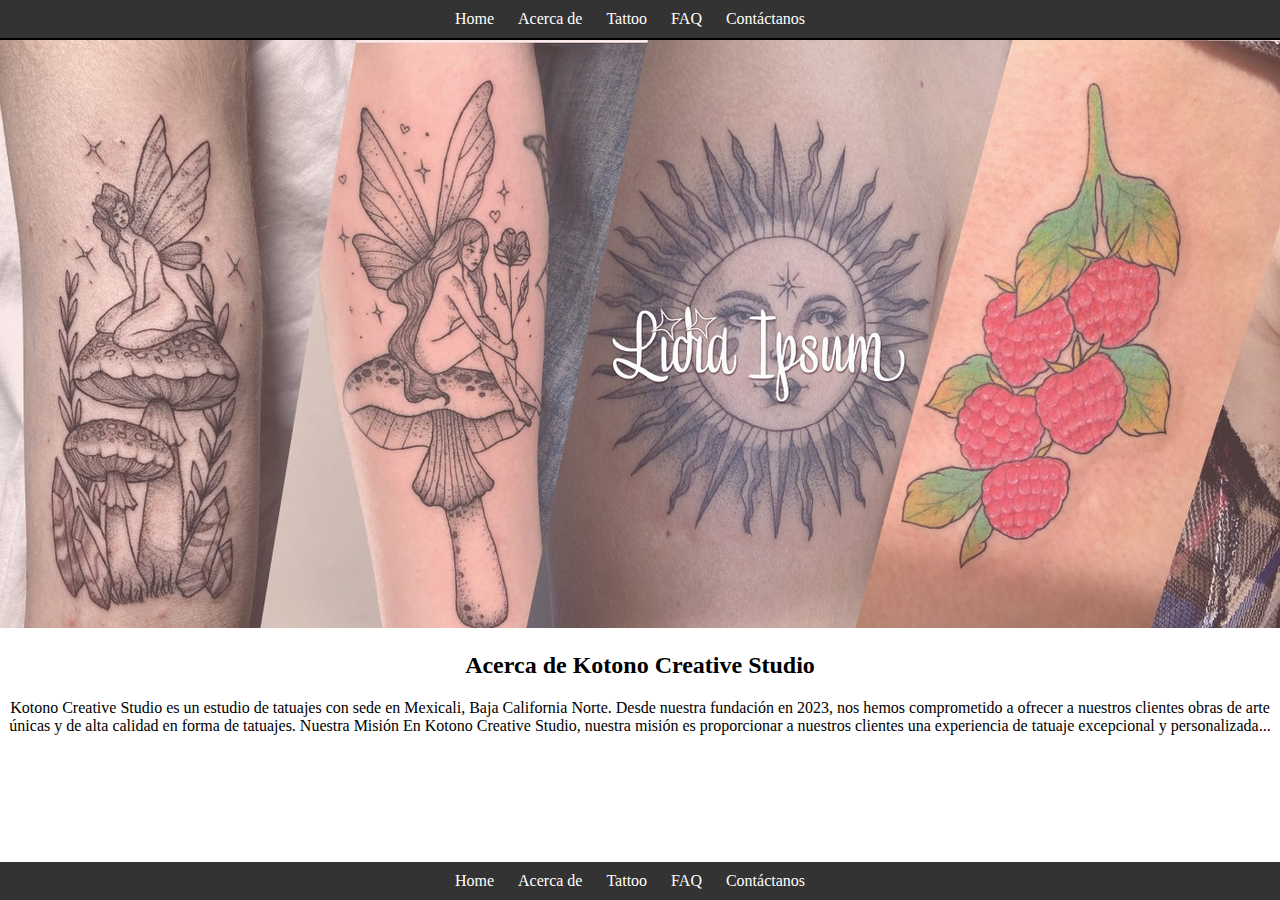
==== pages/acerca.html @ d067cf30 "primer commit" ====
<!DOCTYPE html>
<html lang="en">
<head>
    <meta charset="UTF-8">
    <meta name="viewport" content="width=device-width, initial-scale=1.0">
    <link rel="icon" type="image/x-icon" href="../img/zanahoria.ico">
    <link rel="stylesheet" href="../css/styles.css">
    <title>Welcome to Kotono Creative Studio</title>
</head>
<body>
    <header>
        <nav>
            <ul>
                <li><a href="../index.html">Home</a></li>
                <li><a href="acerca.html">Acerca de</a></li>
                <li><a href="../pages/tattoo.html">Tattoo</a></li>
                <li><a href="../pages/faq.html">FAQ</a></li>
                <li><a href="/contact.html">Contáctanos</a></li>
            </ul>
        </nav>
    </header>

    <div class="about-section">
        <img src="../img/banner.png" alt="Banner">
        <div class="about-content">
            <h2>Acerca de Kotono Creative Studio</h2>
            <p>Kotono Creative Studio es un estudio de tatuajes con sede en Mexicali, Baja California Norte. Desde nuestra fundación en 2023, nos hemos comprometido a ofrecer a nuestros clientes obras de arte únicas y de alta calidad en forma de tatuajes. Nuestra Misión En Kotono Creative Studio, nuestra misión es proporcionar a nuestros clientes una experiencia de tatuaje excepcional y personalizada...</p>
        </div>
    </div>
    
    
    
    <footer>
        <nav>
            <ul>
                <li><a href="../index.html">Home</a></li>
                <li><a href="acerca.html">Acerca de</a></li>
                <li><a href="../pages/tattoo.html">Tattoo</a></li>
                <li><a href="../pages/faq.html">FAQ</a></li>
                <li><a href="/contact.html">Contáctanos</a></li>
            </ul>
        </nav>
    </footer>
</body>
</html>
---- css/styles.css ----
/* Estilos globales */
body {
    margin: 0;
    padding: 0;
}

header {
    background-color: #333;
    color: #fff;
    padding: 10px 0;
    text-align: center;
}

nav ul {
    list-style-type: none;
    padding: 0;
    margin: 0;
}

nav ul li {
    display: inline;
    margin-right: 20px;
}

nav ul li a {
    color: #fff;
    text-decoration: none;
}

.home-section {
    overflow: hidden; /* Limpiar los floats */
    padding: 50px 0;
    text-align: center;
}

.left-content {
    width: 50%;
    float: left;
    text-align: left; /* Alinear el texto a la izquierda */
    margin: 50px;
    text-align: center;
    
}

.right-content {
    width: 50%;
    float: right;
}

.left-content img {
    display: block;
    margin: 0 auto; /* Centrar la imagen horizontalmente */
    width: 350px;
}

.right-content img {
    display: block;
    margin: 0 auto; /* Centrar la imagen horizontalmente */
}

footer {
    position: fixed;
    bottom: 0;
    width: 100%;
    background-color: #333;
    color: #fff;
    padding: 10px 0;
    text-align: center;
}

footer nav ul {
    list-style-type: none;
    padding: 0;
}

footer nav ul li {
    display: inline;
    margin-right: 20px;
}

footer nav ul li a {
    color: #fff;
    text-decoration: none;
}

.small-image {
    width: 250px;
}



.about-section {
    text-align: center; /* Esto centrará horizontalmente el contenido dentro del div */
}

.about-section img {
    display: inline-block; /* Esto permite que el margen automático funcione correctamente */
    margin: 0 auto; /* Esto centra la imagen horizontalmente */
}







.tattoo-section {
    text-align: center;
    margin-bottom: 20px; /* Espacio entre la imagen y el botón */
}

.portfolio-button {
    padding: 10px 20px;
    background-color: #333;
    color: #fff;
    border: none;
    border-radius: 5px;
    cursor: pointer;
}

.portfolio-button:hover {
    background-color: #555;
}



.faq-section {
    max-width: 800px; /* Establece el ancho máximo de la sección */
    margin: 100px auto 0; /* Centra la sección horizontalmente */
    text-align: left; /* Alinea el texto a la izquierda */
}





.contact-section {
    text-align: center; 
}

.form-container {
    display: inline-block; 
    text-align: left; 
}
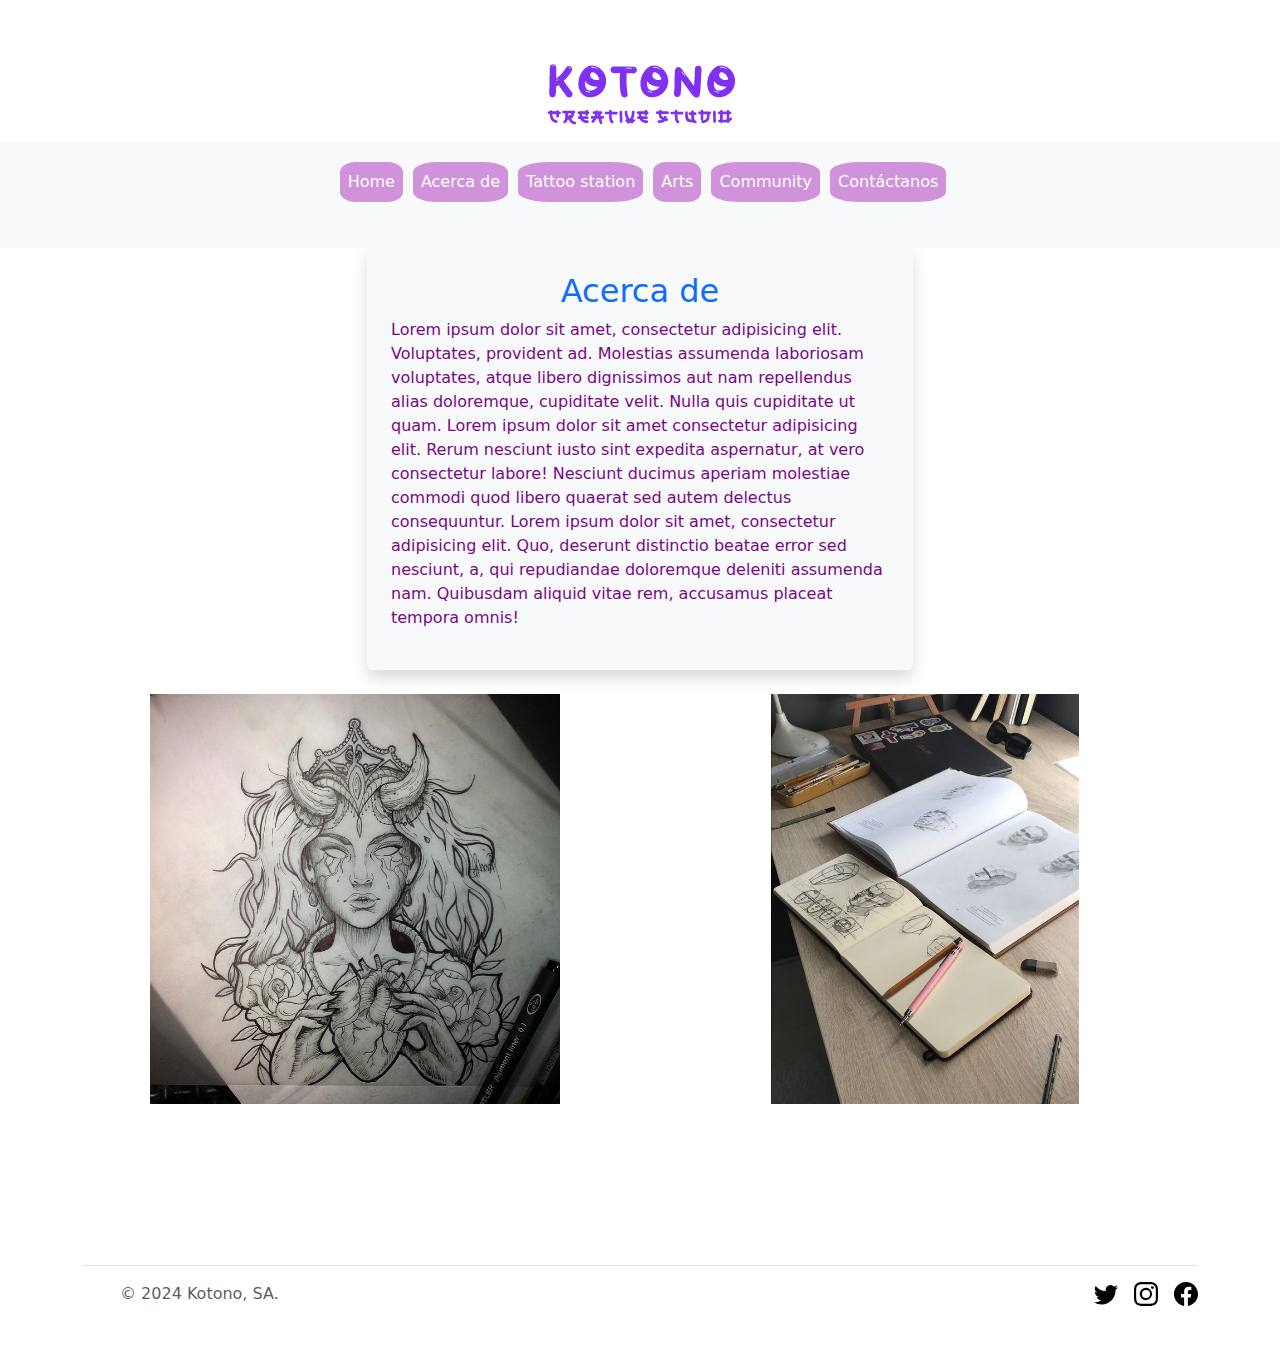
==== commit 2ac374c0: "segundo commit" ====
--- a/pages/acerca.html
+++ b/pages/acerca.html
@@ -2,44 +2,92 @@
 <html lang="en">
 <head>
     <meta charset="UTF-8">
-    <meta name="viewport" content="width=device-width, initial-scale=1.0">
-    <link rel="icon" type="image/x-icon" href="../img/zanahoria.ico">
+    <meta name="viewport" content="width=device-width, initial-scale=1">
+    <link href="https://cdn.jsdelivr.net/npm/bootstrap@5.3.3/dist/css/bootstrap.min.css" rel="stylesheet" integrity="sha384-QWTKZyjpPEjISv5WaRU9OFeRpok6YctnYmDr5pNlyT2bRjXh0JMhjY6hW+ALEwIH" crossorigin="anonymous">
+    <link rel="icon" type="image/x-icon" href="../img/kotono icons-01.ico">
     <link rel="stylesheet" href="../css/styles.css">
     <title>Welcome to Kotono Creative Studio</title>
 </head>
 <body>
+    <svg xmlns="http://www.w3.org/2000/svg" class="d-none">
+        <symbol id="bootstrap" viewBox="0 0 118 94">
+        <title>Bootstrap</title>
+        <symbol id="facebook" viewBox="0 0 16 16">
+        <path d="M16 8.049c0-4.446-3.582-8.05-8-8.05C3.58 0-.002 3.603-.002 8.05c0 4.017 2.926 7.347 6.75 7.951v-5.625h-2.03V8.05H6.75V6.275c0-2.017 1.195-3.131 3.022-3.131.876 0 1.791.157 1.791.157v1.98h-1.009c-.993 0-1.303.621-1.303 1.258v1.51h2.218l-.354 2.326H9.25V16c3.824-.604 6.75-3.934 6.75-7.951z"/>
+        </symbol>
+        <symbol id="instagram" viewBox="0 0 16 16">
+            <path d="M8 0C5.829 0 5.556.01 4.703.048 3.85.088 3.269.222 2.76.42a3.917 3.917 0 0 0-1.417.923A3.927 3.927 0 0 0 .42 2.76C.222 3.268.087 3.85.048 4.7.01 5.555 0 5.827 0 8.001c0 2.172.01 2.444.048 3.297.04.852.174 1.433.372 1.942.205.526.478.972.923 1.417.444.445.89.719 1.416.923.51.198 1.09.333 1.942.372C5.555 15.99 5.827 16 8 16s2.444-.01 3.298-.048c.851-.04 1.434-.174 1.943-.372a3.916 3.916 0 0 0 1.416-.923c.445-.445.718-.891.923-1.417.197-.509.332-1.09.372-1.942C15.99 10.445 16 10.173 16 8s-.01-2.445-.048-3.299c-.04-.851-.175-1.433-.372-1.941a3.926 3.926 0 0 0-.923-1.417A3.911 3.911 0 0 0 13.24.42c-.51-.198-1.092-.333-1.943-.372C10.443.01 10.172 0 7.998 0h.003zm-.717 1.442h.718c2.136 0 2.389.007 3.232.046.78.035 1.204.166 1.486.275.373.145.64.319.92.599.28.28.453.546.598.92.11.281.24.705.275 1.485.039.843.047 1.096.047 3.231s-.008 2.389-.047 3.232c-.035.78-.166 1.203-.275 1.485a2.47 2.47 0 0 1-.599.919c-.28.28-.546.453-.92.598-.28.11-.704.24-1.485.276-.843.038-1.096.047-3.232.047s-2.39-.009-3.233-.047c-.78-.036-1.203-.166-1.485-.276a2.478 2.478 0 0 1-.92-.598 2.48 2.48 0 0 1-.6-.92c-.109-.281-.24-.705-.275-1.485-.038-.843-.046-1.096-.046-3.233 0-2.136.008-2.388.046-3.231.036-.78.166-1.204.276-1.486.145-.373.319-.64.599-.92.28-.28.546-.453.92-.598.282-.11.705-.24 1.485-.276.738-.034 1.024-.044 2.515-.045v.002zm4.988 1.328a.96.96 0 1 0 0 1.92.96.96 0 0 0 0-1.92zm-4.27 1.122a4.109 4.109 0 1 0 0 8.217 4.109 4.109 0 0 0 0-8.217zm0 1.441a2.667 2.667 0 1 1 0 5.334 2.667 2.667 0 0 1 0-5.334z"/>
+        </symbol>
+        <symbol id="twitter" viewBox="0 0 16 16">
+        <path d="M5.026 15c6.038 0 9.341-5.003 9.341-9.334 0-.14 0-.282-.006-.422A6.685 6.685 0 0 0 16 3.542a6.658 6.658 0 0 1-1.889.518 3.301 3.301 0 0 0 1.447-1.817 6.533 6.533 0 0 1-2.087.793A3.286 3.286 0 0 0 7.875 6.03a9.325 9.325 0 0 1-6.767-3.429 3.289 3.289 0 0 0 1.018 4.382A3.323 3.323 0 0 1 .64 6.575v.045a3.288 3.288 0 0 0 2.632 3.218 3.203 3.203 0 0 1-.865.115 3.23 3.23 0 0 1-.614-.057 3.283 3.283 0 0 0 3.067 2.277A6.588 6.588 0 0 1 .78 13.58a6.32 6.32 0 0 1-.78-.045A9.344 9.344 0 0 0 5.026 15z"/>
+        </symbol>
+    </svg>
     <header>
-        <nav>
-            <ul>
-                <li><a href="../index.html">Home</a></li>
-                <li><a href="acerca.html">Acerca de</a></li>
-                <li><a href="../pages/tattoo.html">Tattoo</a></li>
-                <li><a href="../pages/faq.html">FAQ</a></li>
-                <li><a href="/contact.html">Contáctanos</a></li>
-            </ul>
+        <img class="logo" src="../img/logo kotono-02.png" alt="Logo">
+        <nav class="navbar navbar-expand-lg navbar-light bg-light">
+            <div class="container-fluid">
+                <a class="navbar-brand" href="#"></a>
+                <button class="navbar-toggler" type="button" data-bs-toggle="collapse" data-bs-target="#navbarSupportedContent" aria-controls="navbarSupportedContent" aria-expanded="false" aria-label="Toggle navigation">
+                    <span class="navbar-toggler-icon"></span>
+                </button>
+                <div class="collapse navbar-collapse" id="navbarSupportedContent">
+                    <ul class="navbar-nav mx-auto"> 
+                        <li class="nav-item">
+                            <a class="nav-link custom-button" href="../index.html">Home</a>
+                        </li>
+                        <li class="nav-item">
+                            <a class="nav-link custom-button" href="../pages/acerca.html">Acerca de</a>
+                        </li>
+                        <li class="nav-item">
+                            <a class="nav-link custom-button" href="../pages/tattoo.html">Tattoo station</a>
+                        </li>
+                        <li class="nav-item">
+                            <a class="nav-link custom-button" href="../pages/art.html">Arts</a>
+                        </li>
+                        <li class="nav-item">
+                            <a class="nav-link custom-button" href="../pages/community.html">Community</a>
+                        </li>
+                        <li class="nav-item">
+                            <a class="nav-link custom-button" href="../pages/contact.html">Contáctanos</a>
+                        </li>
+                    </ul>
+                </div>
+            </div>
         </nav>
     </header>
-
-    <div class="about-section">
-        <img src="../img/banner.png" alt="Banner">
-        <div class="about-content">
-            <h2>Acerca de Kotono Creative Studio</h2>
-            <p>Kotono Creative Studio es un estudio de tatuajes con sede en Mexicali, Baja California Norte. Desde nuestra fundación en 2023, nos hemos comprometido a ofrecer a nuestros clientes obras de arte únicas y de alta calidad en forma de tatuajes. Nuestra Misión En Kotono Creative Studio, nuestra misión es proporcionar a nuestros clientes una experiencia de tatuaje excepcional y personalizada...</p>
+    <div class="container">
+        <div class="row">
+            <div class="col-md-6 mx-auto">
+                <div class="bg-light p-4 rounded shadow">
+                    <h2 class="text-center text-primary">Acerca de</h2>
+                    <p class="purple-text">                        Lorem ipsum dolor sit amet, consectetur adipisicing elit. Voluptates, provident ad. Molestias assumenda laboriosam voluptates, atque libero dignissimos aut nam repellendus alias doloremque, cupiditate velit. Nulla quis cupiditate ut quam. Lorem ipsum dolor sit amet consectetur adipisicing elit. Rerum nesciunt iusto sint expedita aspernatur, at vero consectetur labore! Nesciunt ducimus aperiam molestiae commodi quod libero quaerat sed autem delectus consequuntur. Lorem ipsum dolor sit amet, consectetur adipisicing elit. Quo, deserunt distinctio beatae error sed nesciunt, a, qui repudiandae doloremque deleniti assumenda nam. Quibusdam aliquid vitae rem, accusamus placeat tempora omnis!</p>
+                </div>
+            </div>
+        </div>
+        <div class="row mt-4"> <!-- a fila para la imagen -->
+            <div class="col-md-6 mx-auto text-center">
+                <img src="../img/tattoo1.jpg" alt="Kotono" class="img-fluid" style="max-height: 90%; max-width: 75%;">
+            </div>
+            <div class="col-md-6 mx-auto text-center">
+                <img src="../img/tattoo2.jpg" alt="Your New Image" class="img-fluid" style="max-height: 75%; max-width: 75%;">
+            </div>
         </div>
     </div>
+    <div class="b-example-divider"></div>
+<div class="container">
+<footer class="d-flex flex-wrap justify-content-between align-items-center py-3 my-4 border-top">
+    <div class="col-md-4 d-flex align-items-center"> <a href="/" class="mb-3 me-2 mb-md-0 text-body-secondary text-decoration-none lh-1">
+        <svg class="bi" width="30" height="24"><use xlink:href="#bootstrap"/></svg> </a>
+    <span class="mb-3 mb-md-0 text-body-secondary">&copy; 2024 Kotono, SA.</span>
+    </div>
+    <ul class="nav col-md-4 justify-content-end list-unstyled d-flex">
+    <li class="ms-3"><a class="text-body-secondary" href="twitter.com/kotono"><svg class="bi" width="24" height="24"><use xlink:href="#twitter"/></svg></a></li>
+    <li class="ms-3"><a class="text-body-secondary" href="instragram.com/kotono"><svg class="bi" width="24" height="24"><use xlink:href="#instagram"/></svg></a></li>
+    <li class="ms-3"><a class="text-body-secondary" href="facebook.com/kotono"><svg class="bi" width="24" height="24"><use xlink:href="#facebook"/></svg></a></li>
+    </ul>
+</footer>
+</div>
+    <script src="https://cdn.jsdelivr.net/npm/bootstrap@5.3.3/dist/js/bootstrap.bundle.min.js" integrity="sha384-YvpcrYf0tY3lHB60NNkmXc5s9fDVZLESaAA55NDzOxhy9GkcIdslK1eN7N6jIeHz" crossorigin="anonymous"></script>
+    </body>
+    </html>
     
-    
-    
-    <footer>
-        <nav>
-            <ul>
-                <li><a href="../index.html">Home</a></li>
-                <li><a href="acerca.html">Acerca de</a></li>
-                <li><a href="../pages/tattoo.html">Tattoo</a></li>
-                <li><a href="../pages/faq.html">FAQ</a></li>
-                <li><a href="/contact.html">Contáctanos</a></li>
-            </ul>
-        </nav>
-    </footer>
-</body>
-</html>
--- a/css/styles.css
+++ b/css/styles.css
@@ -1,144 +1,66 @@
-/* Estilos globales */
-body {
-    margin: 0;
-    padding: 0;
+header {
+    text-align: center; /* Centra el contenido del header */
+}
+header img.logo {
+    margin-top: 5vw; /* Margen superior */
+    margin-bottom: 1vw; /* Margen inferior */
+}
+header nav ul li {
+    display: inline;
+    margin-right: 10px; /* Espacio entre elementos del menu */
+}
+header nav ul li a:hover {
+    background-color: #6b1aff; /* Color morado oscuro cuando se pasa el mouse */
+}
+.custom-button {
+    background-color: #cf92db; /* Personaliza botones de menu nav */
+    color: white;
+    border: none;
+    border-radius: 25%;
+    text-align: center;
+    text-decoration: none;
+    display: inline-block;
+    font-size: 16px;
+    margin-top: 1vw;
+    margin-bottom: 3vw;
+    transition-duration: 0.4s; 
+    cursor: pointer;
 }
 
-header {
-    background-color: #333;
-    color: #fff;
-    padding: 10px 0;
-    text-align: center;
+.purple-text {
+    color: rgb(122, 7, 133); /* Cambia el color a morado */
 }
-
-nav ul {
-    list-style-type: none;
-    padding: 0;
-    margin: 0;
-}
-
-nav ul li {
-    display: inline;
-    margin-right: 20px;
-}
-
-nav ul li a {
-    color: #fff;
-    text-decoration: none;
-}
-
-.home-section {
-    overflow: hidden; /* Limpiar los floats */
-    padding: 50px 0;
-    text-align: center;
-}
-
-.left-content {
-    width: 50%;
-    float: left;
-    text-align: left; /* Alinear el texto a la izquierda */
-    margin: 50px;
-    text-align: center;
-    
-}
-
-.right-content {
-    width: 50%;
-    float: right;
-}
-
-.left-content img {
-    display: block;
-    margin: 0 auto; /* Centrar la imagen horizontalmente */
-    width: 350px;
-}
-
-.right-content img {
-    display: block;
-    margin: 0 auto; /* Centrar la imagen horizontalmente */
-}
-
-footer {
-    position: fixed;
-    bottom: 0;
-    width: 100%;
-    background-color: #333;
-    color: #fff;
-    padding: 10px 0;
-    text-align: center;
-}
-
-footer nav ul {
-    list-style-type: none;
-    padding: 0;
-}
-
-footer nav ul li {
-    display: inline;
-    margin-right: 20px;
-}
-
-footer nav ul li a {
-    color: #fff;
-    text-decoration: none;
-}
-
-.small-image {
-    width: 250px;
-}
-
-
-
 .about-section {
     text-align: center; /* Esto centrará horizontalmente el contenido dentro del div */
 }
-
 .about-section img {
     display: inline-block; /* Esto permite que el margen automático funcione correctamente */
     margin: 0 auto; /* Esto centra la imagen horizontalmente */
 }
-
-
-
-
-
-
-
 .tattoo-section {
     text-align: center;
     margin-bottom: 20px; /* Espacio entre la imagen y el botón */
 }
-
-.portfolio-button {
-    padding: 10px 20px;
-    background-color: #333;
-    color: #fff;
-    border: none;
-    border-radius: 5px;
-    cursor: pointer;
+.pink-button { /* H1 de tatto station */
+    background-color: pink;
+    color: white;
+    padding: 10px;
+    border-radius: 10px;
+    text-align: center;
+}
+.iframe-container {
+    position: relative;
+    overflow: hidden;
+    width: 100%;
+    padding-top: 56.25%; /* Relación de aspecto 16:9 (divide 9 entre 16 = 0.5625) */
 }
 
-.portfolio-button:hover {
-    background-color: #555;
+.iframe-container iframe {
+    position: absolute;
+    top: 0;
+    left: 0;
+    width: 100%;
+    height: 100%;
+    border: 0; /* Opcional: elimina el borde del iframe */
 }
 
-
-
-.faq-section {
-    max-width: 800px; /* Establece el ancho máximo de la sección */
-    margin: 100px auto 0; /* Centra la sección horizontalmente */
-    text-align: left; /* Alinea el texto a la izquierda */
-}
-
-
-
-
-
-.contact-section {
-    text-align: center; 
-}
-
-.form-container {
-    display: inline-block; 
-    text-align: left; 
-}
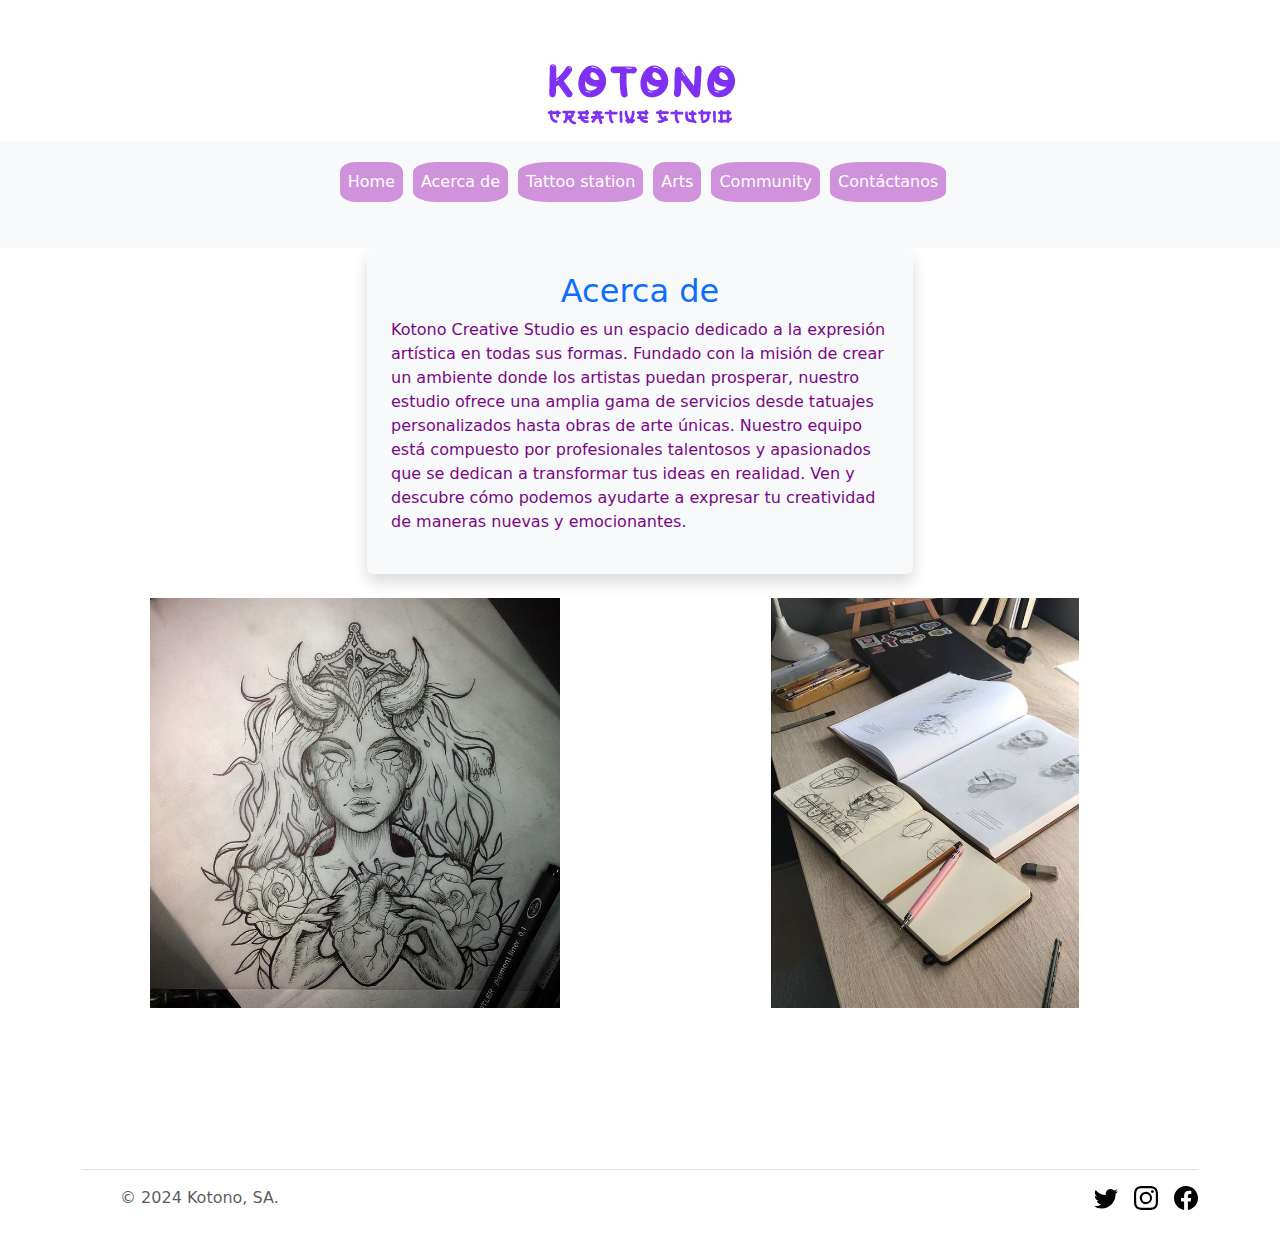
==== commit 50e81e3f: "Se optimizo html,responsiveness y actualizo contenido de placeholders" ====
--- a/pages/acerca.html
+++ b/pages/acerca.html
@@ -1,12 +1,12 @@
 <!DOCTYPE html>
-<html lang="en">
+<html lang="es">
 <head>
     <meta charset="UTF-8">
     <meta name="viewport" content="width=device-width, initial-scale=1">
     <link href="https://cdn.jsdelivr.net/npm/bootstrap@5.3.3/dist/css/bootstrap.min.css" rel="stylesheet" integrity="sha384-QWTKZyjpPEjISv5WaRU9OFeRpok6YctnYmDr5pNlyT2bRjXh0JMhjY6hW+ALEwIH" crossorigin="anonymous">
     <link rel="icon" type="image/x-icon" href="../img/kotono icons-01.ico">
     <link rel="stylesheet" href="../css/styles.css">
-    <title>Welcome to Kotono Creative Studio</title>
+    <title>Bienvenido a Kotono Creative Studio</title>
 </head>
 <body>
     <svg xmlns="http://www.w3.org/2000/svg" class="d-none">
@@ -60,34 +60,37 @@
             <div class="col-md-6 mx-auto">
                 <div class="bg-light p-4 rounded shadow">
                     <h2 class="text-center text-primary">Acerca de</h2>
-                    <p class="purple-text">                        Lorem ipsum dolor sit amet, consectetur adipisicing elit. Voluptates, provident ad. Molestias assumenda laboriosam voluptates, atque libero dignissimos aut nam repellendus alias doloremque, cupiditate velit. Nulla quis cupiditate ut quam. Lorem ipsum dolor sit amet consectetur adipisicing elit. Rerum nesciunt iusto sint expedita aspernatur, at vero consectetur labore! Nesciunt ducimus aperiam molestiae commodi quod libero quaerat sed autem delectus consequuntur. Lorem ipsum dolor sit amet, consectetur adipisicing elit. Quo, deserunt distinctio beatae error sed nesciunt, a, qui repudiandae doloremque deleniti assumenda nam. Quibusdam aliquid vitae rem, accusamus placeat tempora omnis!</p>
+                    <p class="purple-text">
+                        Kotono Creative Studio es un espacio dedicado a la expresión artística en todas sus formas. Fundado con la misión de crear un ambiente donde los artistas puedan prosperar, nuestro estudio ofrece una amplia gama de servicios desde tatuajes personalizados hasta obras de arte únicas. Nuestro equipo está compuesto por profesionales talentosos y apasionados que se dedican a transformar tus ideas en realidad. Ven y descubre cómo podemos ayudarte a expresar tu creatividad de maneras nuevas y emocionantes.
+                    </p>
                 </div>
             </div>
         </div>
-        <div class="row mt-4"> <!-- a fila para la imagen -->
+        <div class="row mt-4"> <!-- fila para las imágenes -->
             <div class="col-md-6 mx-auto text-center">
                 <img src="../img/tattoo1.jpg" alt="Kotono" class="img-fluid" style="max-height: 90%; max-width: 75%;">
             </div>
             <div class="col-md-6 mx-auto text-center">
-                <img src="../img/tattoo2.jpg" alt="Your New Image" class="img-fluid" style="max-height: 75%; max-width: 75%;">
+                <img src="../img/tattoo2.jpg" alt="Nuevo Trabajo" class="img-fluid" style="max-height: 75%; max-width: 75%;">
             </div>
         </div>
     </div>
     <div class="b-example-divider"></div>
-<div class="container">
-<footer class="d-flex flex-wrap justify-content-between align-items-center py-3 my-4 border-top">
-    <div class="col-md-4 d-flex align-items-center"> <a href="/" class="mb-3 me-2 mb-md-0 text-body-secondary text-decoration-none lh-1">
-        <svg class="bi" width="30" height="24"><use xlink:href="#bootstrap"/></svg> </a>
-    <span class="mb-3 mb-md-0 text-body-secondary">&copy; 2024 Kotono, SA.</span>
+    <div class="container">
+        <footer class="d-flex flex-wrap justify-content-between align-items-center py-3 my-4 border-top">
+            <div class="col-md-4 d-flex align-items-center">
+                <a href="/" class="mb-3 me-2 mb-md-0 text-body-secondary text-decoration-none lh-1">
+                    <svg class="bi" width="30" height="24"><use xlink:href="#bootstrap"/></svg>
+                </a>
+                <span class="mb-3 mb-md-0 text-body-secondary">&copy; 2024 Kotono, SA.</span>
+            </div>
+            <ul class="nav col-md-4 justify-content-end list-unstyled d-flex">
+                <li class="ms-3"><a class="text-body-secondary" href="https://twitter.com/kotono"><svg class="bi" width="24" height="24"><use xlink:href="#twitter"/></svg></a></li>
+                <li class="ms-3"><a class="text-body-secondary" href="https://instagram.com/kotono"><svg class="bi" width="24" height="24"><use xlink:href="#instagram"/></svg></a></li>
+                <li class="ms-3"><a class="text-body-secondary" href="https://facebook.com/kotono"><svg class="bi" width="24" height="24"><use xlink:href="#facebook"/></svg></a></li>
+            </ul>
+        </footer>
     </div>
-    <ul class="nav col-md-4 justify-content-end list-unstyled d-flex">
-    <li class="ms-3"><a class="text-body-secondary" href="twitter.com/kotono"><svg class="bi" width="24" height="24"><use xlink:href="#twitter"/></svg></a></li>
-    <li class="ms-3"><a class="text-body-secondary" href="instragram.com/kotono"><svg class="bi" width="24" height="24"><use xlink:href="#instagram"/></svg></a></li>
-    <li class="ms-3"><a class="text-body-secondary" href="facebook.com/kotono"><svg class="bi" width="24" height="24"><use xlink:href="#facebook"/></svg></a></li>
-    </ul>
-</footer>
-</div>
     <script src="https://cdn.jsdelivr.net/npm/bootstrap@5.3.3/dist/js/bootstrap.bundle.min.js" integrity="sha384-YvpcrYf0tY3lHB60NNkmXc5s9fDVZLESaAA55NDzOxhy9GkcIdslK1eN7N6jIeHz" crossorigin="anonymous"></script>
-    </body>
-    </html>
-    
+</body>
+</html>
--- a/css/styles.css
+++ b/css/styles.css
@@ -1,17 +1,22 @@
+/* Base Styles */
 header {
     text-align: center; /* Centra el contenido del header */
 }
+
 header img.logo {
     margin-top: 5vw; /* Margen superior */
     margin-bottom: 1vw; /* Margen inferior */
 }
+
 header nav ul li {
     display: inline;
     margin-right: 10px; /* Espacio entre elementos del menu */
 }
+
 header nav ul li a:hover {
     background-color: #6b1aff; /* Color morado oscuro cuando se pasa el mouse */
 }
+
 .custom-button {
     background-color: #cf92db; /* Personaliza botones de menu nav */
     color: white;
@@ -30,17 +35,21 @@
 .purple-text {
     color: rgb(122, 7, 133); /* Cambia el color a morado */
 }
+
 .about-section {
     text-align: center; /* Esto centrará horizontalmente el contenido dentro del div */
 }
+
 .about-section img {
     display: inline-block; /* Esto permite que el margen automático funcione correctamente */
     margin: 0 auto; /* Esto centra la imagen horizontalmente */
 }
+
 .tattoo-section {
     text-align: center;
     margin-bottom: 20px; /* Espacio entre la imagen y el botón */
 }
+
 .pink-button { /* H1 de tatto station */
     background-color: pink;
     color: white;
@@ -48,6 +57,7 @@
     border-radius: 10px;
     text-align: center;
 }
+
 .iframe-container {
     position: relative;
     overflow: hidden;
@@ -64,3 +74,81 @@
     border: 0; /* Opcional: elimina el borde del iframe */
 }
 
+.carousel-image {
+    width: 20%; /* Adjust the width as needed */
+    height: 10%; /* Maintain aspect ratio */
+}
+
+/* Media Queries */
+
+/* Small devices (mobile phones, less than 576px) */
+@media (max-width: 575.98px) {
+    header img.logo {
+        margin-top: 10vw; /* Increase top margin for smaller screens */
+    }
+
+    .custom-button {
+        font-size: 14px; /* Decrease font size */
+        margin-top: 2vw;
+        margin-bottom: 5vw;
+    }
+
+    .pink-button {
+        font-size: 14px; /* Decrease font size */
+        padding: 8px;
+    }
+}
+
+/* Medium devices (tablets, 576px and up) */
+@media (min-width: 576px) and (max-width: 991.98px) {
+    header img.logo {
+        margin-top: 8vw; /* Adjust top margin */
+    }
+
+    .custom-button {
+        font-size: 15px; /* Adjust font size */
+        margin-top: 1.5vw;
+        margin-bottom: 4vw;
+    }
+
+    .pink-button {
+        font-size: 15px; /* Adjust font size */
+        padding: 9px;
+    }
+}
+
+/* Large devices (desktops, 992px and up) */
+@media (min-width: 992px) and (max-width: 1199.98px) {
+    header img.logo {
+        margin-top: 6vw; /* Adjust top margin */
+    }
+
+    .custom-button {
+        font-size: 16px; /* Adjust font size */
+        margin-top: 1vw;
+        margin-bottom: 3vw;
+    }
+
+    .pink-button {
+        font-size: 16px; /* Adjust font size */
+        padding: 10px;
+    }
+}
+
+/* Extra large devices (large desktops, 1200px and up) */
+@media (min-width: 1200px) {
+    header img.logo {
+        margin-top: 5vw; /* Default top margin */
+    }
+
+    .custom-button {
+        font-size: 16px; /* Default font size */
+        margin-top: 1vw;
+        margin-bottom: 3vw;
+    }
+
+    .pink-button {
+        font-size: 16px; /* Default font size */
+        padding: 10px;
+    }
+}
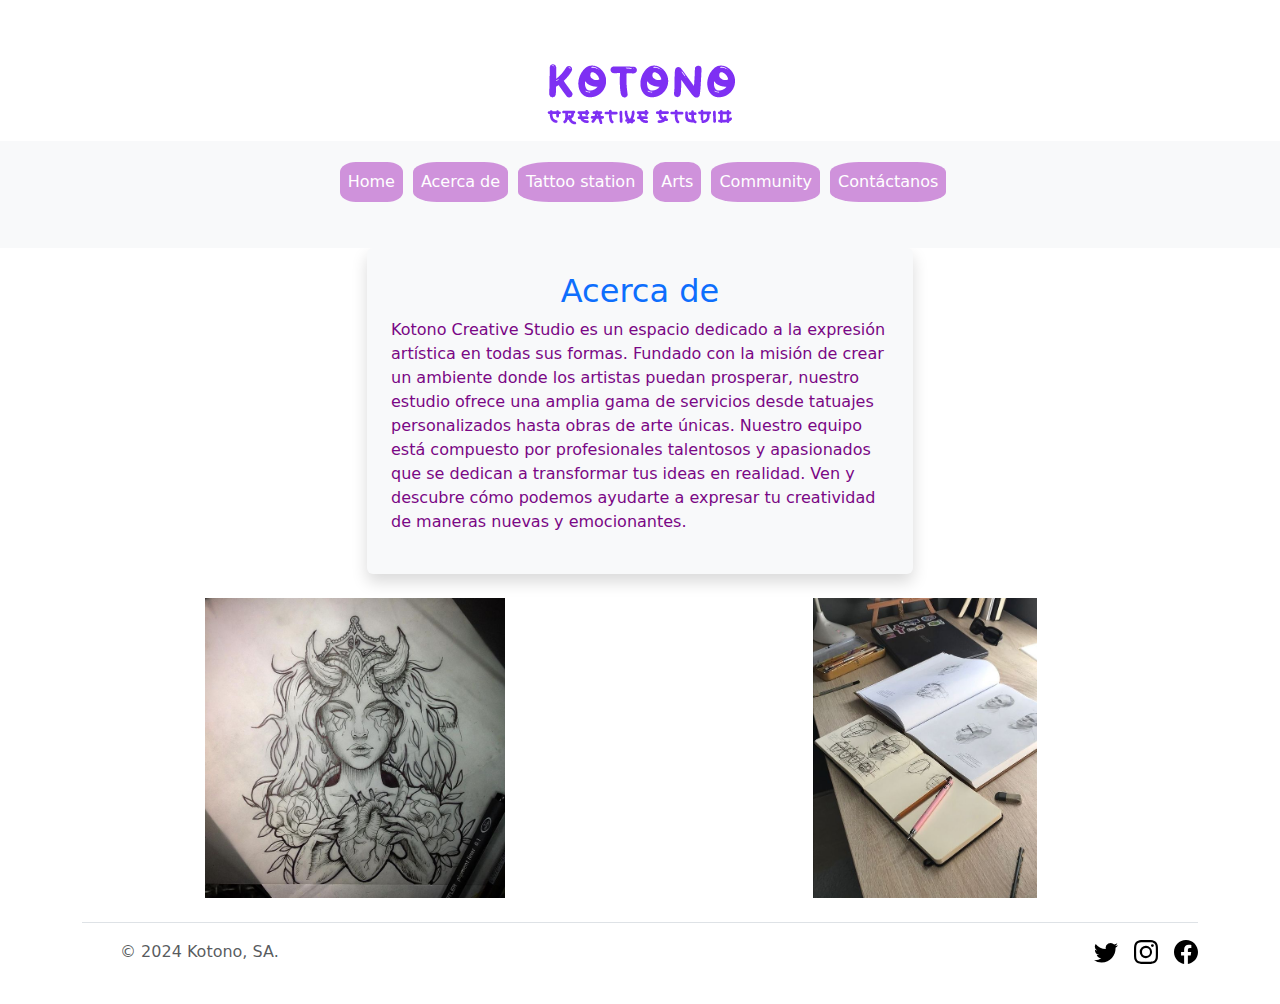
==== commit 20a29c05: "Se quitaron styles de paginas, y acomodos de tama;os" ====
--- a/pages/acerca.html
+++ b/pages/acerca.html
@@ -68,12 +68,12 @@
         </div>
         <div class="row mt-4"> <!-- fila para las imágenes -->
             <div class="col-md-6 mx-auto text-center">
-                <img src="../img/tattoo1.jpg" alt="Kotono" class="img-fluid" style="max-height: 90%; max-width: 75%;">
+                <img src="../img/tattoo1.jpg" alt="Kotono" class="img-fluid img-tattoo1">
             </div>
             <div class="col-md-6 mx-auto text-center">
-                <img src="../img/tattoo2.jpg" alt="Nuevo Trabajo" class="img-fluid" style="max-height: 75%; max-width: 75%;">
+                <img src="../img/tattoo2.jpg" alt="Nuevo Trabajo" class="img-fluid img-tattoo2">
             </div>
-        </div>
+        </div>        
     </div>
     <div class="b-example-divider"></div>
     <div class="container">
@@ -85,9 +85,9 @@
                 <span class="mb-3 mb-md-0 text-body-secondary">&copy; 2024 Kotono, SA.</span>
             </div>
             <ul class="nav col-md-4 justify-content-end list-unstyled d-flex">
-                <li class="ms-3"><a class="text-body-secondary" href="https://twitter.com/kotono"><svg class="bi" width="24" height="24"><use xlink:href="#twitter"/></svg></a></li>
-                <li class="ms-3"><a class="text-body-secondary" href="https://instagram.com/kotono"><svg class="bi" width="24" height="24"><use xlink:href="#instagram"/></svg></a></li>
-                <li class="ms-3"><a class="text-body-secondary" href="https://facebook.com/kotono"><svg class="bi" width="24" height="24"><use xlink:href="#facebook"/></svg></a></li>
+                <li class="ms-3"><a class="text-body-secondary" href="https://x.com/tattoos"><svg class="bi" width="24" height="24"><use xlink:href="#twitter"/></svg></a></li>
+                <li class="ms-3"><a class="text-body-secondary" href="https://www.instagram.com/lidiaipsumtattoo/"><svg class="bi" width="24" height="24"><use xlink:href="#instagram"/></svg></a></li>
+                <li class="ms-3"><a class="text-body-secondary" href="https://www.facebook.com/lidiaIpsum"><svg class="bi" width="24" height="24"><use xlink:href="#facebook"/></svg></a></li>
             </ul>
         </footer>
     </div>
--- a/css/styles.css
+++ b/css/styles.css
@@ -75,80 +75,122 @@
 }
 
 .carousel-image {
-    width: 20%; /* Adjust the width as needed */
-    height: 10%; /* Maintain aspect ratio */
+    width: 60%; /* Adjust the width as needed */
+    height: auto; /* Maintain aspect ratio */
+}
+.img-tattoo1 { /* imagenen 1 de acerca de */
+    max-height: 450px;
+    max-width: 300px;
+}
+.img-tattoo2 { /* imagenen 2 de acerca de */
+    max-height: 300px;
+    max-width: 450px;
+}
+.zona-creativa-heading { /* texto de tattoo */
+    margin-top: 1vw;
+    margin-bottom: 3vw;
+}
+.col-bg-light {
+    background-color: #f8f9fa; /* bg-light equivalent */
+    padding: 1.5rem; /* p-4 equivalent */
+    border-radius: .25rem; /* rounded equivalent */
+    box-shadow: 0 .5rem 1rem rgba(0,0,0,.15); /* shadow equivalent */
+}
+.img-art {
+    max-height: 70%;
+    max-width: 70%;
+}
+.carousel-image { /* estilo de carrusel */
+    width: 40%; 
+    height: 334px; 
+}
+
+.event-text { /* texto de community */
+    background-color: #d2c0e4;
+    margin-bottom: 8vw;
+    color: #3a09c2;
+    font-weight: bold;
+}
+.event-text:first-of-type { /* texto de community */
+    margin-top: 2vw; 
+}
+
+.iframe-container iframe {
+    width: 600px;
+    height: 450px;
+    border: 0;
 }
 
 /* Media Queries */
 
-/* Small devices (mobile phones, less than 576px) */
+/* dispositivos peque;os  (576px) */
 @media (max-width: 575.98px) {
     header img.logo {
-        margin-top: 10vw; /* Increase top margin for smaller screens */
+        margin-top: 10vw; 
     }
 
     .custom-button {
-        font-size: 14px; /* Decrease font size */
+        font-size: 14px; /*fuente peque;a */
         margin-top: 2vw;
         margin-bottom: 5vw;
     }
 
     .pink-button {
-        font-size: 14px; /* Decrease font size */
+        font-size: 14px; /* fuente peque;a */
         padding: 8px;
     }
 }
 
-/* Medium devices (tablets, 576px and up) */
+/* dispositivos medianos (tablets, 576px y mas) */
 @media (min-width: 576px) and (max-width: 991.98px) {
     header img.logo {
-        margin-top: 8vw; /* Adjust top margin */
+        margin-top: 8vw; 
     }
 
     .custom-button {
-        font-size: 15px; /* Adjust font size */
+        font-size: 15px; 
         margin-top: 1.5vw;
         margin-bottom: 4vw;
     }
 
     .pink-button {
-        font-size: 15px; /* Adjust font size */
+        font-size: 15px; 
         padding: 9px;
     }
 }
 
-/* Large devices (desktops, 992px and up) */
+/* dispositivos grandes (pc, 992px ) */
 @media (min-width: 992px) and (max-width: 1199.98px) {
     header img.logo {
-        margin-top: 6vw; /* Adjust top margin */
+        margin-top: 6vw; 
     }
 
     .custom-button {
-        font-size: 16px; /* Adjust font size */
+        font-size: 16px; 
         margin-top: 1vw;
         margin-bottom: 3vw;
     }
 
     .pink-button {
-        font-size: 16px; /* Adjust font size */
+        font-size: 16px; 
         padding: 10px;
     }
 }
 
-/* Extra large devices (large desktops, 1200px and up) */
+/* Dispositivos extra grandes  (1200px ) */
 @media (min-width: 1200px) {
     header img.logo {
-        margin-top: 5vw; /* Default top margin */
+        margin-top: 5vw; 
     }
 
     .custom-button {
-        font-size: 16px; /* Default font size */
+        font-size: 16px; 
         margin-top: 1vw;
         margin-bottom: 3vw;
     }
 
     .pink-button {
-        font-size: 16px; /* Default font size */
+        font-size: 16px; 
         padding: 10px;
     }
 }
